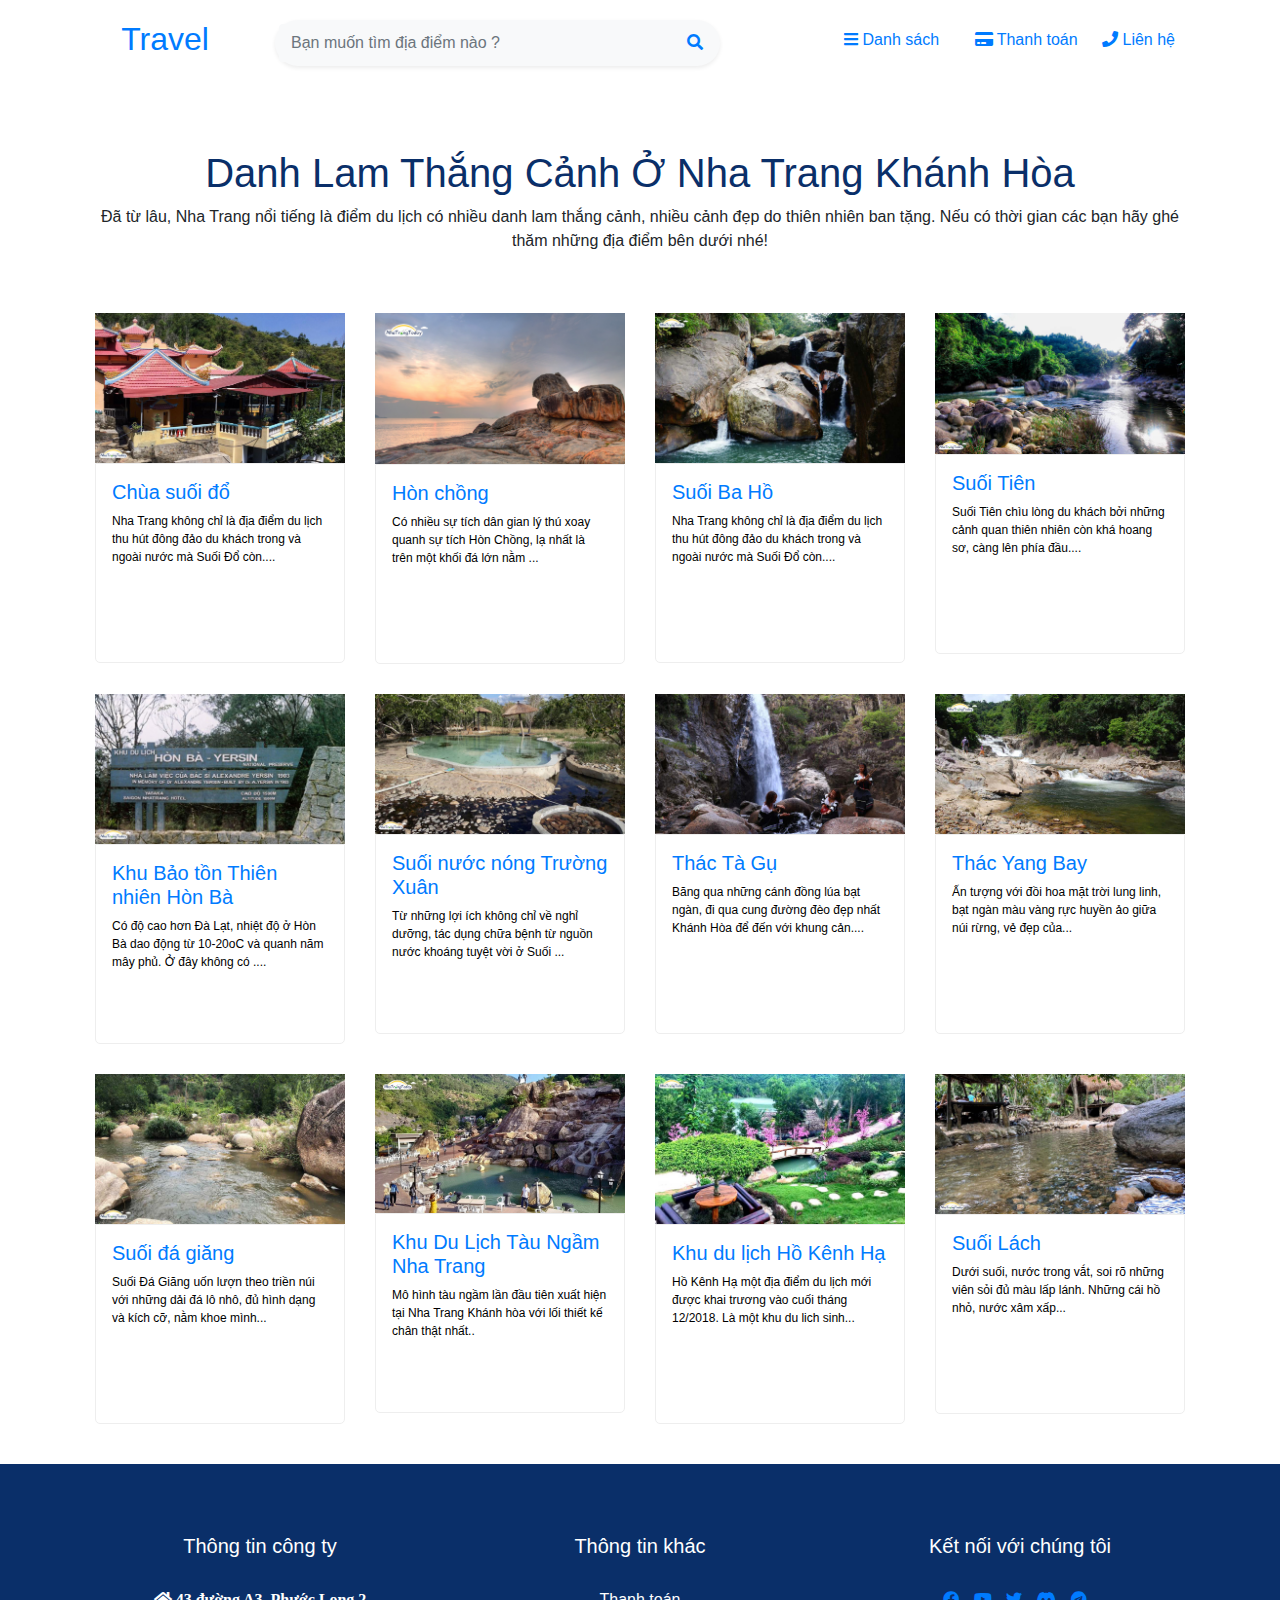
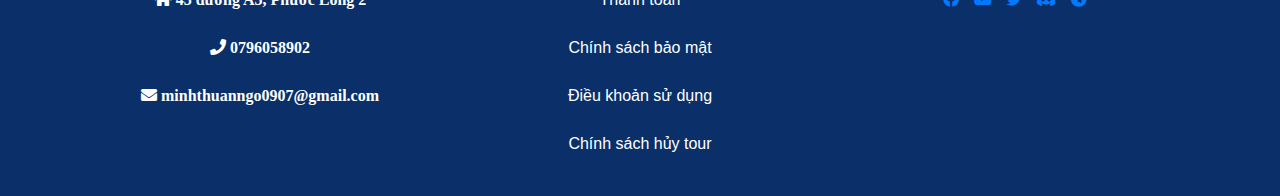
==== index.html @ 780eca37 "travel" ====
<!DOCTYPE html>
<html lang="vi">

<head>
    <meta charset="UTF-8">
    <meta http-equiv="X-UA-Compatible" content="IE=edge">
    <meta name="viewport" content="width=device-width, initial-scale=1.0">
    <link rel="stylesheet" href="https://maxcdn.bootstrapcdn.com/bootstrap/4.3.1/css/bootstrap.min.css">
    <!-- <link rel="stylesheet" href="https://use.fontawesome.com/releases/v5.15.4/css/all.css" /> -->
    <link rel="stylesheet" href="https://cdnjs.cloudflare.com/ajax/libs/font-awesome/5.15.4/css/all.min.css" />
    <link rel="stylesheet" href="./css/style.css">
    <title>Cảnh Đẹp Nha Trang</title>
</head>

<body>
    <div class="container-fluid">
        <!-- header -->
        <header>
            <div class="container">
                <div class="row">
                    <div class="col-lg-2 text-center">
                        <a href="">
                            <h2>Travel</h2>
                        </a>
                    </div>
                    <div class="col-lg-10">
                        <div class="row">
                            <div class="col-lg-6">
                                <form action="">
                                    <div class="p-1 bg-light rounded rounded-pill shadow-sm mb-4">
                                        <div class="input-group">
                                            <input type="text" placeholder="Bạn muốn tìm địa điểm nào ?"
                                                class="form-control border-0 bg-light">
                                            <div class="input-group-append">
                                                <button type="submit" class="btn text-primary"><i
                                                        class="fa fa-search"></i></button>
                                            </div>
                                        </div>
                                    </div>
                                </form>
                            </div>
                            <div class="col-lg-6 header__right">
                                <li class="nav-item dropdown">
                                    <a class="nav-link" href="#" id="navbarDropdown"><i class="fa fa-bars"></i> Danh
                                        sách</a>
                                    <div class="dropdown-content">
                                        <a class="dropdown-item" href="">Khu du lịch</a>
                                        <div class="dropdown-divider"></div>
                                        <a class="dropdown-item" href="">Tour du lịch</a>
                                        <div class="dropdown-divider"></div>
                                        <a class="dropdown-item" href="">Dịch vụ du lịch</a>
                                    </div>
                                </li>
                                <a class="header__right--link" href=""><i class="fa fa-credit-card"></i> Thanh toán</a>
                                <a class="header__right--link" href=""><i class="fa fa-phone"></i> Liên hệ</a>
                            </div>
                        </div>
                    </div>
                </div>
            </div>
        </header>

        <!-- main -->
        <main>
            <!-- background -->
            <section>
                <img src="./img/bg.jpg" alt="">
            </section>

            <!-- list product -->
            <div class="container">
                <!-- Title -->
                <div class="title">
                    <h1>Danh Lam Thắng Cảnh Ở Nha Trang Khánh Hòa</h1>
                    <p>Đã từ lâu, Nha Trang nổi tiếng là điểm du lịch có nhiều danh lam thắng cảnh,
                        nhiều cảnh đẹp do thiên nhiên ban tặng.
                        Nếu có thời gian các bạn hãy ghé thăm những địa điểm bên dưới nhé!</p>
                </div>

                <!-- product -->
                <div class="product">
                    <div class="row product__content">
                        <div class="col-lg-3 product__content--info">
                            <a href="chuasuoido.html">
                                <img src="./img/canhdepnhatrang/suoi-do-nha-trang.jpg" alt="">
                                <div class="wrap">
                                    <h5>Chùa suối đổ</h5>
                                    <p class="product__text">
                                        Nha Trang không chỉ là địa điểm du lịch thu hút đông đảo du khách trong và
                                        ngoài nước mà Suối Đổ còn....
                                    </p>
                                </div>
                            </a>
                        </div>
                        <div class="col-lg-3 product__content--info">
                            <a href="honchong.html">
                                <img src="./img/canhdepnhatrang/hon-chong-nha-trang.jpg" alt="">
                                <div class="wrap">
                                    <h5>Hòn chồng</h5>
                                    <p class="product__text">
                                        Có nhiều sự tích dân gian lý thú xoay quanh sự tích Hòn Chồng,
                                        lạ nhất là trên một khối đá lớn nằm ...
                                    </p>
                                </div>
                            </a>
                        </div>
                        <div class="col-lg-3 product__content--info">
                            <a href="./suoibaho.html">
                                <img src="./img/canhdepnhatrang/kdl-ba-ho-nha-trang.jpg" alt="">
                                <div class="wrap">
                                    <h5>Suối Ba Hồ</h5>
                                    <p class="product__text">
                                        Nha Trang không chỉ là địa điểm du lịch thu hút đông đảo du khách trong và
                                        ngoài nước mà Suối Đổ còn....
                                    </p>
                                </div>
                            </a>
                        </div>
                        <div class="col-lg-3 product__content--info">
                            <a href="./suoitien.html">
                                <img src="./img/canhdepnhatrang/suoi-tien.jpg" alt="">
                                <div class="wrap">
                                    <h5>Suối Tiên</h5>
                                    <p class="product__text">
                                        Suối Tiên chìu lòng du khách bởi những cảnh quan thiên nhiên còn khá hoang sơ,
                                        càng lên phía đầu....
                                    </p>
                                </div>
                            </a>
                        </div>
                    </div>
                    <div class="row product__content">
                        <div class="col-lg-3 product__content--info">
                            <a href="">
                                <img src="./img/canhdepnhatrang/khu-du-lich-hon-ba-nha-trang.jpg" alt="">
                                <div class="wrap">
                                    <h5>Khu Bảo tồn Thiên nhiên Hòn Bà</h5>
                                    <p class="product__text">
                                        Có độ cao hơn Đà Lạt, nhiệt độ ở Hòn Bà dao động từ 10-20oC và
                                        quanh năm mây phủ. Ở đây không có ....
                                    </p>
                                </div>
                            </a>
                        </div>
                        <div class="col-lg-3 product__content--info">
                            <a href="">
                                <img src="./img/canhdepnhatrang/suoi-nuoc-nong-xuan-truong.jpg" alt="">
                                <div class="wrap">
                                    <h5>Suối nước nóng Trường Xuân</h5>
                                    <p class="product__text">
                                        Từ những lợi ích không chỉ về nghỉ dưỡng,
                                        tác dụng chữa bệnh từ nguồn nước khoáng tuyệt vời ở Suối ...
                                    </p>
                                </div>
                            </a>
                        </div>
                        <div class="col-lg-3 product__content--info">
                            <a href="">
                                <img src="./img/canhdepnhatrang/thac-ta-gu.jpg" alt="">
                                <div class="wrap">
                                    <h5>Thác Tà Gụ</h5>
                                    <p class="product__text">
                                        Băng qua những cánh đồng lúa bạt ngàn,
                                        đi qua cung đường đèo đẹp nhất Khánh Hòa để đến với khung cản....
                                    </p>
                                </div>
                            </a>
                        </div>
                        <div class="col-lg-3 product__content--info">
                            <a href="">
                                <img src="./img/canhdepnhatrang/thac-yang-bay.jpg" alt="">
                                <div class="wrap">
                                    <h5>Thác Yang Bay</h5>
                                    <p class="product__text">
                                        Ấn tượng với đồi hoa mặt trời lung linh,
                                        bạt ngàn màu vàng rực huyền ảo giữa núi rừng, vẻ đẹp của...
                                    </p>
                                </div>
                            </a>
                        </div>
                    </div>
                    <div class="row product__content">
                        <div class="col-lg-3 product__content--info">
                            <a href="">
                                <img src="./img/canhdepnhatrang/suoi-da-giang.jpg" alt="">
                                <div class="wrap">
                                    <h5>Suối đá giăng</h5>
                                    <p class="product__text">
                                        Suối Đá Giăng uốn lượn theo triền núi với những dải đá lô nhô,
                                        đủ hình dạng và kích cỡ, nằm khoe mình...
                                    </p>
                                </div>
                            </a>
                        </div>
                        <div class="col-lg-3 product__content--info">
                            <a href="">
                                <img src="./img/canhdepnhatrang/khu-du-lich-tau-ngam-nha-trang.jpg" alt="">
                                <div class="wrap">
                                    <h5>Khu Du Lịch Tàu Ngầm Nha Trang</h5>
                                    <p class="product__text">
                                        Mô hình tàu ngầm lần đầu tiên xuất hiện tại Nha Trang
                                        Khánh hòa với lối thiết kế chân thật nhất..
                                    </p>
                                </div>
                            </a>
                        </div>
                        <div class="col-lg-3 product__content--info">
                            <a href="">
                                <img src="./img/canhdepnhatrang/ho-kenh-ha-nha-trang.jpg" alt="">
                                <div class="wrap">
                                    <h5>Khu du lịch Hồ Kênh Hạ</h5>
                                    <p class="product__text">
                                        Hồ Kênh Hạ một địa điểm du lịch mới được khai trương vào cuối tháng 12/2018.
                                        Là một khu du lich sinh...
                                    </p>
                                </div>
                            </a>
                        </div>
                        <div class="col-lg-3 product__content--info">
                            <a href="">
                                <img src="./img/canhdepnhatrang/suoi-lach-yang-ly-12.jpg" alt="">
                                <div class="wrap">
                                    <h5>Suối Lách</h5>
                                    <p class="product__text">
                                        Dưới suối, nước trong vắt, soi rõ những viên sỏi đủ màu lấp lánh.
                                         Những cái hồ nhỏ, nước xâm xấp...
                                    </p>
                                </div>
                            </a>
                        </div>
                    </div>
                </div>
            </div>
        </main>

        <!-- footer -->
        <footer>
            <footer>
                <div class="container">
                    <div class="row">
                        <div class="col-lg-4">
                            <h5 class="footer__info">Thông tin công ty</h5>
                            <i class="fa fa-home"> 43 đường A3, Phước Long 2</i> <br> <br>
                            <i class="fa fa-phone"> 0796058902</i> <br> <br>
                            <i class="fa fa-envelope"> minhthuanngo0907@gmail.com</i>
                        </div>
                        <div class="col-lg-4">
                            <h5 class="footer__info">Thông tin khác</h5>
                            <a href="" class="footer__detail--link">Thanh toán</a> <br> <br>
                            <a href="" class="footer__detail--link">Chính sách bảo mật</a> <br> <br>
                            <a href="" class="footer__detail--link">Điều khoản sử dụng</a> <br> <br>
                            <a href="" class="footer__detail--link">Chính sách hủy tour</a>
                        </div>
                        <div class="col-lg-4">
                            <h5 class="footer__info">Kết nối với chúng tôi</h5>
                            <a href=""><i class="fab fa-facebook footer__info--icon"></i></a>
                            <a href=""><i class="fab fa-youtube footer__info--icon"></i></a>
                            <a href=""><i class="fab fa-twitter footer__info--icon"></i></a>
                            <a href=""><i class="fab fa-discord footer__info--icon"></i></a>
                            <a href=""><i class="fab fa-telegram footer__info--icon"></i></a>   
                        </div>
                    </div>
                </div>
            </footer>
        </footer>

        
    </div>
</body>

</html>
---- css/style.css ----
* {
    margin: 0;
    padding: 0;
    box-sizing: border-box;
}

.container-fluid {
    padding: 0;
    margin: 0;
}

header {
    padding-top: 20px;
}

input[type="text"] {
    outline: none;
}

section {
    background-size: cover;
}

img {
    height: auto;
    width: 100%;
}

.header__right {
    text-align: right;
}

.header__right--link {
    margin-right: 20px;
}

.title {
    text-align: center;
    margin: 35px 0 50px 0;
}

h1 {
    color: #0a2f69;
    margin-top: 25px;
}

.product {
    margin-top: 10px;
    padding: 10px;
}

a:hover {
    text-decoration: none;
}

.product__text {
    color: black;
    font-size: 12px;
}

.wrap {
    border: 1px solid #eee;
    border-radius: 0 0 5px 5px;
    padding: 16px 16px;
    height: 200px;
}

.wrap:hover {
    border: 1px solid rgb(94, 92, 92);
}

.product__content {
    margin-bottom: 30px;
}

.dropdown{
    position: relative;
    display: inline-block;
    margin-right: 15px;
 }

.dropdown-content{
    display: none;
    position: absolute;
    background-color: #c4d3f0;
    z-index: 1;
    list-style: none;
    text-align: left;
 }

.dropdown-item:hover {
    background-color: #c4d3f0;
    color: blue;
}

.dropdown:hover .dropdown-content{
    display: block;
 }

footer {
     background-color: #0a2f69;
     color: white;
     padding: 20px;
     text-align: center;
}

.footer__detail--link {
    color: white;
}

.short__info {
    margin-top: 25px;
    margin-bottom: 25px;
    padding: 20px 20px;
    box-shadow: 0 10px 20px rgb(75, 155, 192);
    border-left: blue;
    border-radius: 1rem;
    background-color: rgb(125, 191, 235);
}

.footer__info {
    margin: 30px 0;
}

/* Slideshow */
.slideshow {
    max-width: 1000px;
    position: relative;
    margin: auto;
    padding: 20px 20px;
  }
  
  /* Hide the images by default */
.mySlides {
    display: none;
  }
  
  /* Next & previous buttons */
.prev, .next {
    cursor: pointer;
    position: absolute;
    top: 50%;
    width: auto;
    margin-top: -22px;
    padding: 16px;
    color: white;
    font-weight: bold;
    font-size: 18px;
    transition: 0.6s ease;
    border-radius: 0 3px 3px 0;
    user-select: none;
  }
  
  /* Position the "next button" to the right */
.next {
    right: 20px;
    border-radius: 3px 0 0 3px;
  }
  
  /* On hover, add a black background color with a little bit see-through */
.prev:hover, .next:hover {
    background-color: rgba(230, 219, 219, 0.8);
  }
  
  /* Caption text */
.text {
    color: #f2f2f2;
    font-size: 15px;
    padding: 8px 12px;
    position: absolute;
    bottom: 8px;
    width: 100%;
    text-align: center;
  }
  
  
  /* The dots/bullets/indicators */
.dot {
    cursor: pointer;
    height: 15px;
    width: 15px;
    margin: 0 2px;
    background-color: #bbb;
    border-radius: 50%;
    display: inline-block;
    transition: background-color 0.6s ease;
  }
  
.active, .dot:hover {
    background-color: #717171;
  }

.content {
    padding: 20px 20px;
}
  
  
@keyframes fade {
    from {opacity: .4}
    to {opacity: 1}
  }

.left-line-title {
    display: block;
    color: #0c3980;
    margin-bottom: 20px;
    position: relative;
    margin-top: 20px;
}

.check__item {
    color: #0c3980;
    display: flex;
    padding: 15px;
}

.icon {
    margin: 10px;
}

.footer__info--icon {
    margin-right: 10px;
}

.footer__info--icon:hover {
    font-size: 30px;
}


/* tablet */
@media (min-width: 768px) and (max-width: 991px){
    footer {
        text-align: center;
    }
    .product__content--info {
        margin-bottom: 25px;
    }
    .header__right--link {
        margin-right: 100px;
    }
    .dropdown {
        margin-right: 85px;
    }
    .header__right {
        text-align: center;
    }
    .content__photo {
        margin-bottom: 15px;
    }
}



/* mobile */
@media (max-width: 767px) {
    footer {
        text-align: center;
    }
    .product__content--info {
        margin-bottom: 25px;
    }
    .header__right--link {
        margin-right: 10px;
    }
    .dropdown {
        margin-right: 0px;
    }
    .header__right {
        text-align: center;
    }
}
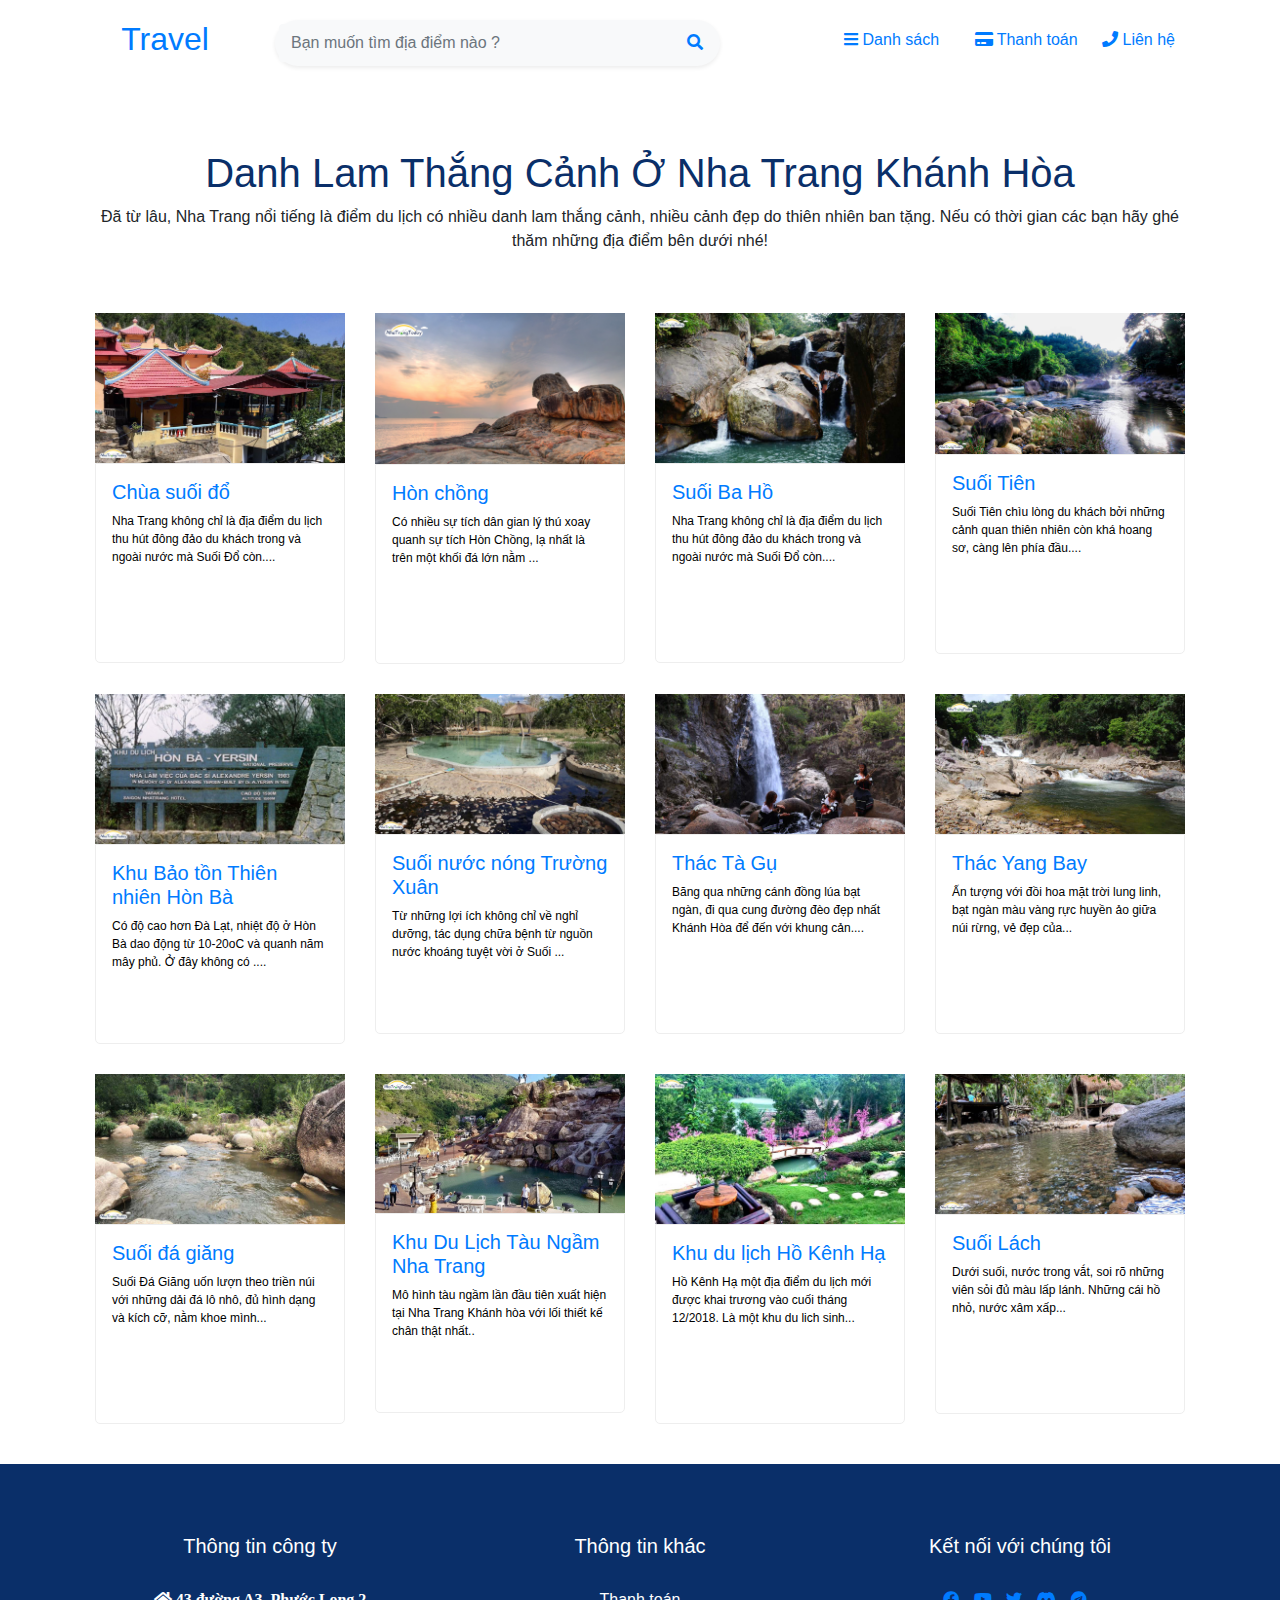
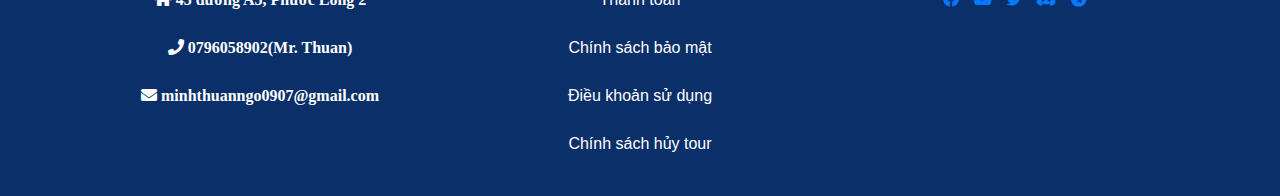
==== commit e76580b7: "update-info" ====
--- a/index.html
+++ b/index.html
@@ -241,7 +241,7 @@
                         <div class="col-lg-4">
                             <h5 class="footer__info">Thông tin công ty</h5>
                             <i class="fa fa-home"> 43 đường A3, Phước Long 2</i> <br> <br>
-                            <i class="fa fa-phone"> 0796058902</i> <br> <br>
+                            <i class="fa fa-phone"> 0796058902(Mr. Thuan)</i> <br> <br>
                             <i class="fa fa-envelope"> minhthuanngo0907@gmail.com</i>
                         </div>
                         <div class="col-lg-4">
